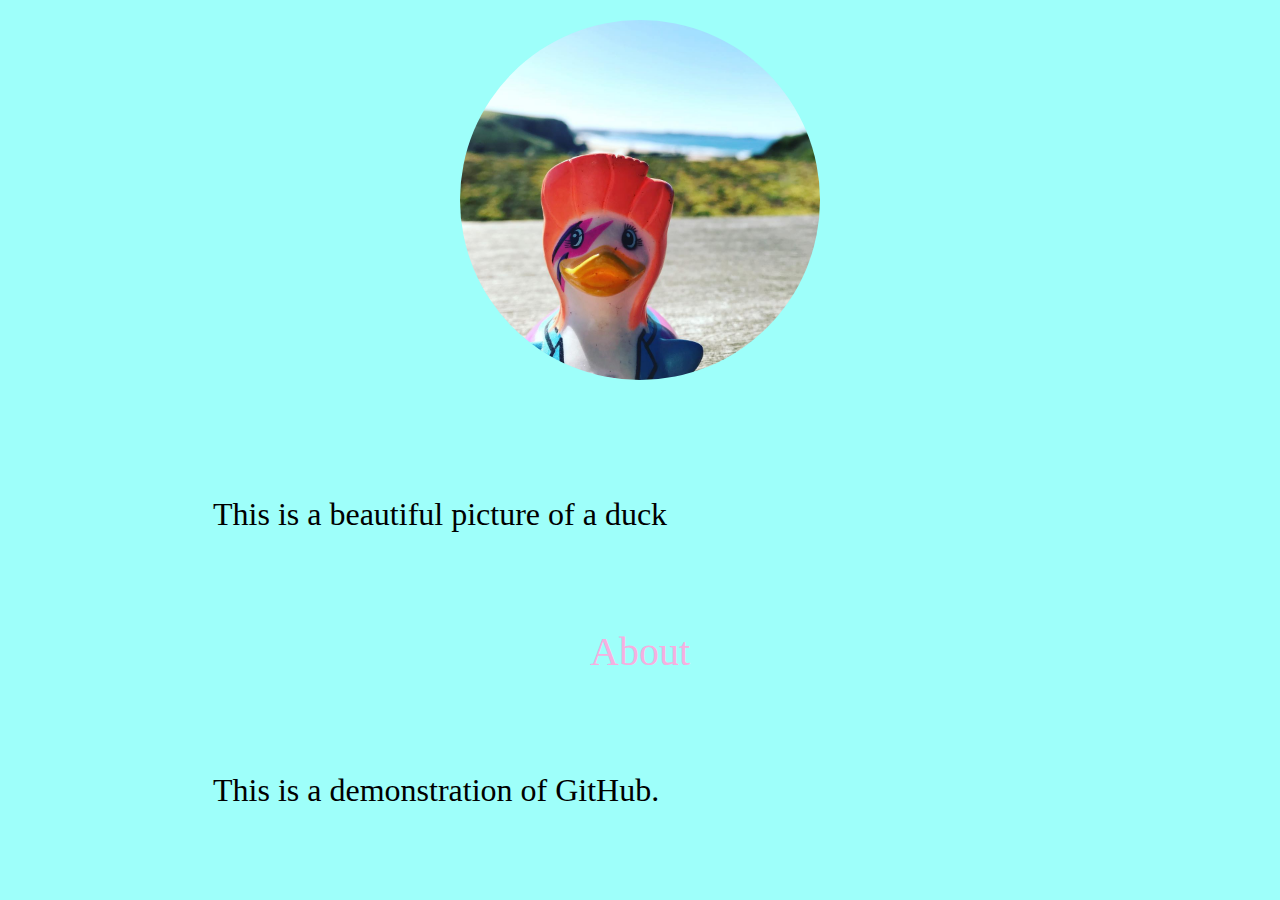
==== duckinfo.html @ fda5a603 "changes to pages" ====
<!DOCTYPE html>
<html>
<head>
  <title>Hello World</title>
  <meta charset="utf-8">
  <meta name="viewport" content="width=device-width, initial-scale=1, shrink-to-fit=no">
  <link rel="stylesheet" href="https://stackpath.bootstrapcdn.com/bootstrap/4.3.1/css/bootstrap.min.css" integrity="sha384-ggOyR0iXCbMQv3Xipma34MD+dH/1fQ784/j6cY/iJTQUOhcWr7x9JvoRxT2MZw1T" crossorigin="anonymous">
  <link rel="stylesheet" href="styles/styles.css">
</head>
<body>
  <div class="container">
  <img src="./duck.jpg" width="400px" alt="A duck"><!-- image of a duck -->

  <p>This is a beautiful picture of a duck </p>
  <h2> About </h2>
  <p>
    This is a demonstration of GitHub.
  </p>
</body>
</html>
---- styles/styles.css ----
body {
  color: rgb(0,0,0);
  font-family: 'Quicksand';
  margin: 0px;
  background: rgb(158, 255, 250);
}
div {
  min-height: 100vh;
  width: 100vw;
}
h1, h2 {
  text-align: center;
  color: rgb(245,176,224);
}
h1 {
  font-size: 5em;
}
h2 {
  font-size: 2.5em;
}
img {
  display: flex;
  padding: 20px;
  margin: 0 auto;
  border-radius: 260px;
}
p {
  width: 80%;
  margin: 10vh 10vw;
  font-size: 2em;
}
a {
  color: rgb(0,0,0)
}
ol {
  list-style: none;
  padding: 0;
  margin-bottom: 10%;
  font-size: 3em;
  display: flex;
  justify-content: ;
}

div.buttons {
  color: rgb(255,255,255);
  display: flex;
  justify-content: center, ;
  align-items: center;
  flex-direction:row;
}
li:hover {
  font-size:1.2em;
  transition: 0.6s ease;
}
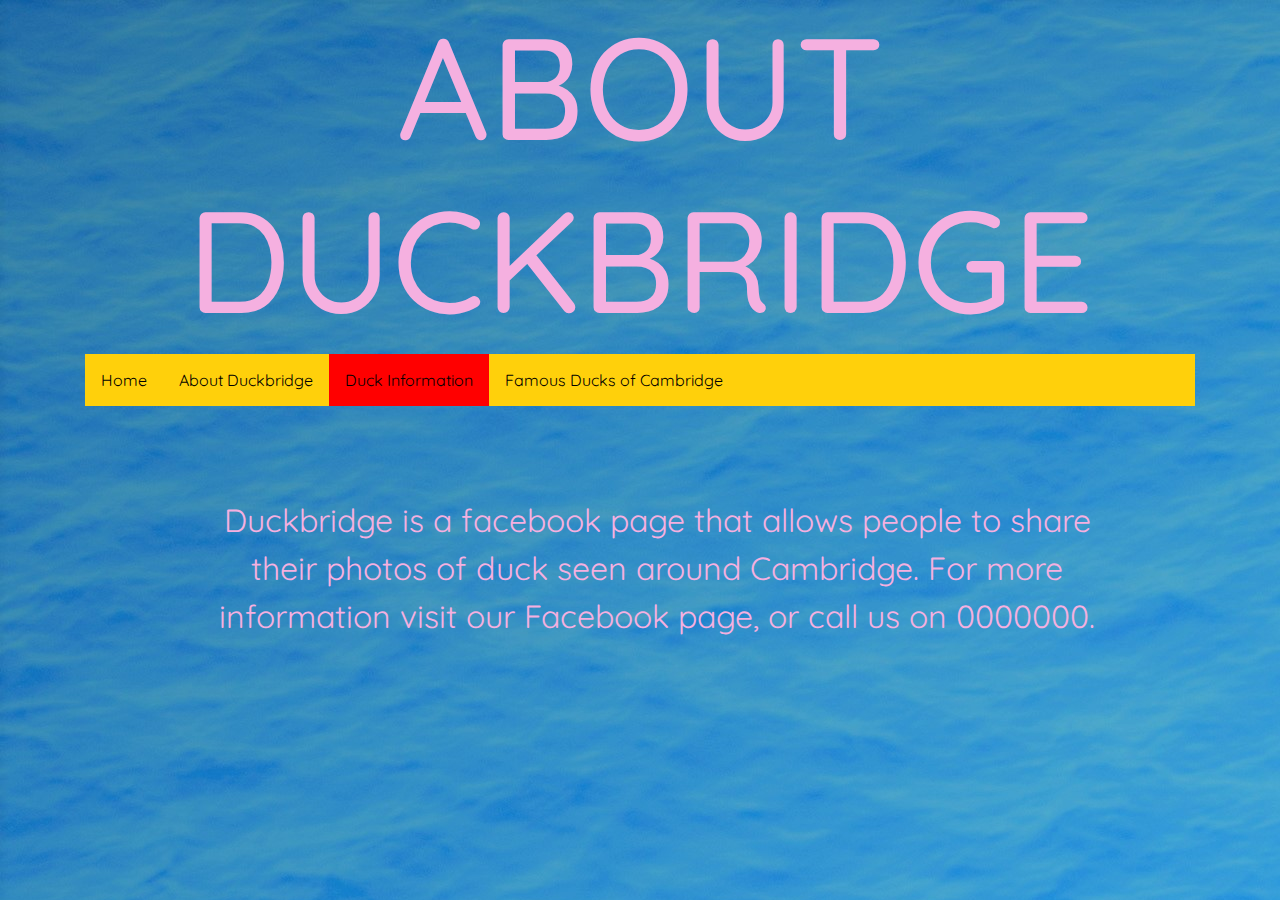
==== commit 1deecf6f: "added nav bar to all pages" ====
--- a/duckinfo.html
+++ b/duckinfo.html
@@ -6,15 +6,28 @@
   <meta name="viewport" content="width=device-width, initial-scale=1, shrink-to-fit=no">
   <link rel="stylesheet" href="https://stackpath.bootstrapcdn.com/bootstrap/4.3.1/css/bootstrap.min.css" integrity="sha384-ggOyR0iXCbMQv3Xipma34MD+dH/1fQ784/j6cY/iJTQUOhcWr7x9JvoRxT2MZw1T" crossorigin="anonymous">
   <link rel="stylesheet" href="styles/styles.css">
+  <link href="https://fonts.googleapis.com/css?family=Quicksand&display=swap" rel="stylesheet">
+
+
 </head>
+
 <body>
   <div class="container">
-  <img src="./duck.jpg" width="400px" alt="A duck"><!-- image of a duck -->
 
-  <p>This is a beautiful picture of a duck </p>
-  <h2> About </h2>
-  <p>
-    This is a demonstration of GitHub.
-  </p>
+    <h1>ABOUT DUCKBRIDGE</h1>
+
+      <ul>
+        <li><a href="index.html" >Home</a></li>
+        <li><a href="secondpage.html">About Duckbridge</a></li>
+        <li><a class="active" href="duckinfo.html" >Duck Information</a></li>
+        <li><a href="stcatsduck.html" >Famous Ducks of Cambridge</a></li>
+      </ul>
+
+      <p>Duckbridge is a facebook page that allows people to share their photos of duck seen around Cambridge.
+      For more information visit our Facebook page, or call us on 0000000. </p>
+
+
+    </div>
+
 </body>
 </html>
--- a/styles/styles.css
+++ b/styles/styles.css
@@ -2,43 +2,51 @@
   color: rgb(0,0,0);
   font-family: 'Quicksand';
   margin: 0px;
-  background: rgb(158, 255, 250);
+  background-image: url('../water.jpg');
 }
 div {
   min-height: 100vh;
   width: 100vw;
 }
-h1, h2 {
+h1, h2, h3 {
   text-align: center;
   color: rgb(245,176,224);
 }
 h1 {
-  font-size: 5em;
+  font-size: 9em;
 }
 h2 {
   font-size: 2.5em;
 }
+
+h3 {
+  font-size: 6em;
+}
+
 img {
   display: flex;
   padding: 20px;
   margin: 0 auto;
-  border-radius: 260px;
+  border-radius: 700px;
 }
+
 p {
+  text-align: center;
+  color: rgb(245,176,224);
   width: 80%;
   margin: 10vh 10vw;
   font-size: 2em;
 }
+
 a {
   color: rgb(0,0,0)
 }
-ol {
-  list-style: none;
-  padding: 0;
-  margin-bottom: 10%;
-  font-size: 3em;
-  display: flex;
-  justify-content: ;
+
+
+video {
+
+  margin: 10vh 10vw;
+  border-radius: 700px;
 }
 
 div.buttons {
@@ -47,8 +55,39 @@
   justify-content: center, ;
   align-items: center;
   flex-direction:row;
+  min-height: auto;
+  width: auto;
 }
+
+
+
+/* this stuff is for the nav bar */
+
+ul {
+  list-style-type: none;
+  margin: 0;
+  padding: 0;
+  overflow: hidden;
+  background-color: #ffd00b;
+}
+
+li {
+  float: left;
+}
+
+li a {
+  display: block;
+  color: black;
+  text-align: center;
+  padding: 14px 16px;
+  text-decoration: none;
+
+}
+
 li:hover {
-  font-size:1.2em;
-  transition: 0.6s ease;
+  background-color: #ff8712;
 }
+
+.active {
+  background-color: red;
+}
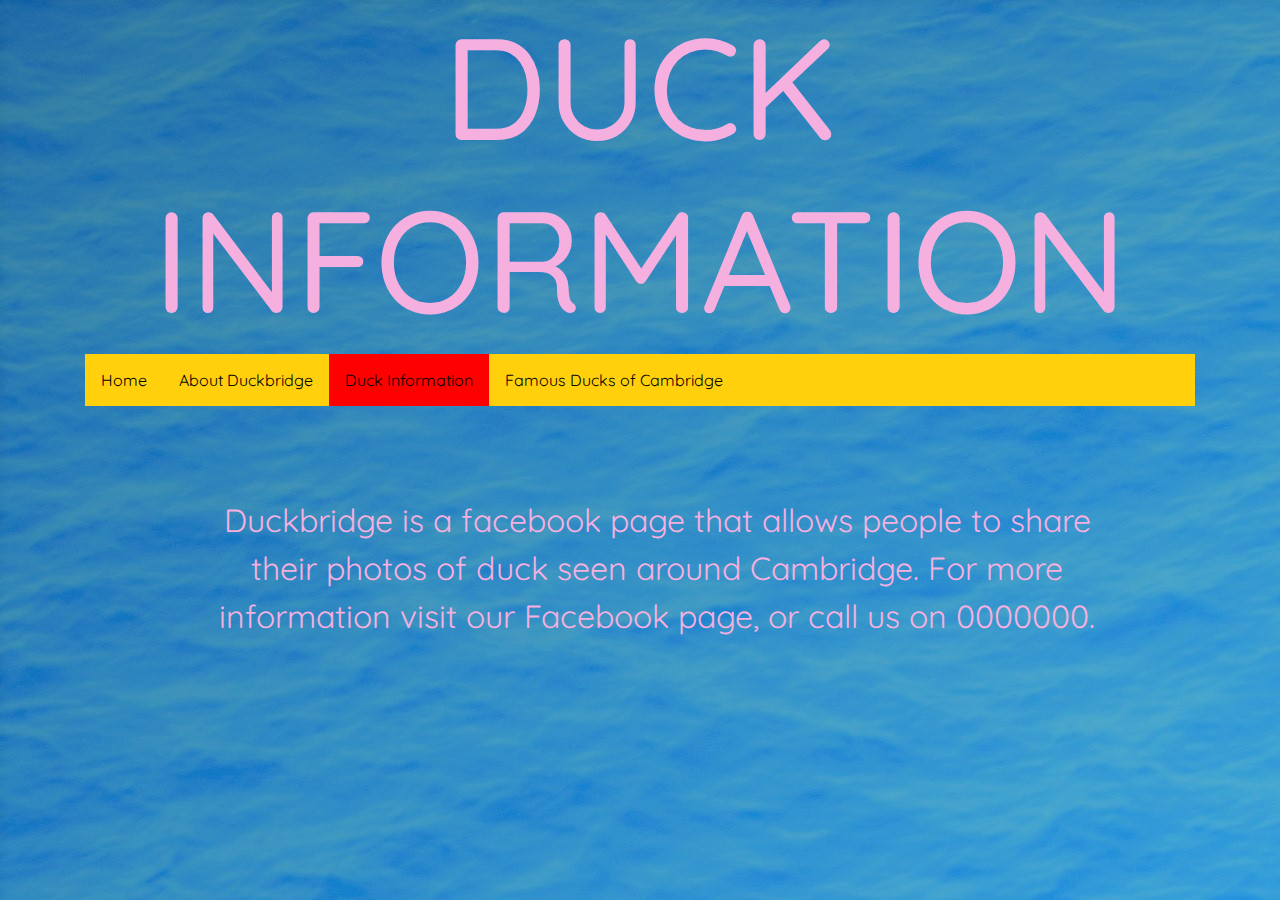
==== commit 3448a1fa: "Added map and changed titles" ====
--- a/duckinfo.html
+++ b/duckinfo.html
@@ -1,7 +1,7 @@
 <!DOCTYPE html>
 <html>
 <head>
-  <title>Hello World</title>
+  <title>Duckbridge</title>
   <meta charset="utf-8">
   <meta name="viewport" content="width=device-width, initial-scale=1, shrink-to-fit=no">
   <link rel="stylesheet" href="https://stackpath.bootstrapcdn.com/bootstrap/4.3.1/css/bootstrap.min.css" integrity="sha384-ggOyR0iXCbMQv3Xipma34MD+dH/1fQ784/j6cY/iJTQUOhcWr7x9JvoRxT2MZw1T" crossorigin="anonymous">
@@ -14,7 +14,7 @@
 <body>
   <div class="container">
 
-    <h1>ABOUT DUCKBRIDGE</h1>
+    <h1>DUCK INFORMATION</h1>
 
       <ul>
         <li><a href="index.html" >Home</a></li>
--- a/styles/styles.css
+++ b/styles/styles.css
@@ -23,7 +23,7 @@
   font-size: 6em;
 }
 
-img {
+#travelduck {
   display: flex;
   padding: 20px;
   margin: 0 auto;
@@ -91,3 +91,8 @@
 .active {
   background-color: red;
 }
+
+#map {
+  height: 400px;
+  width: 100%;
+}
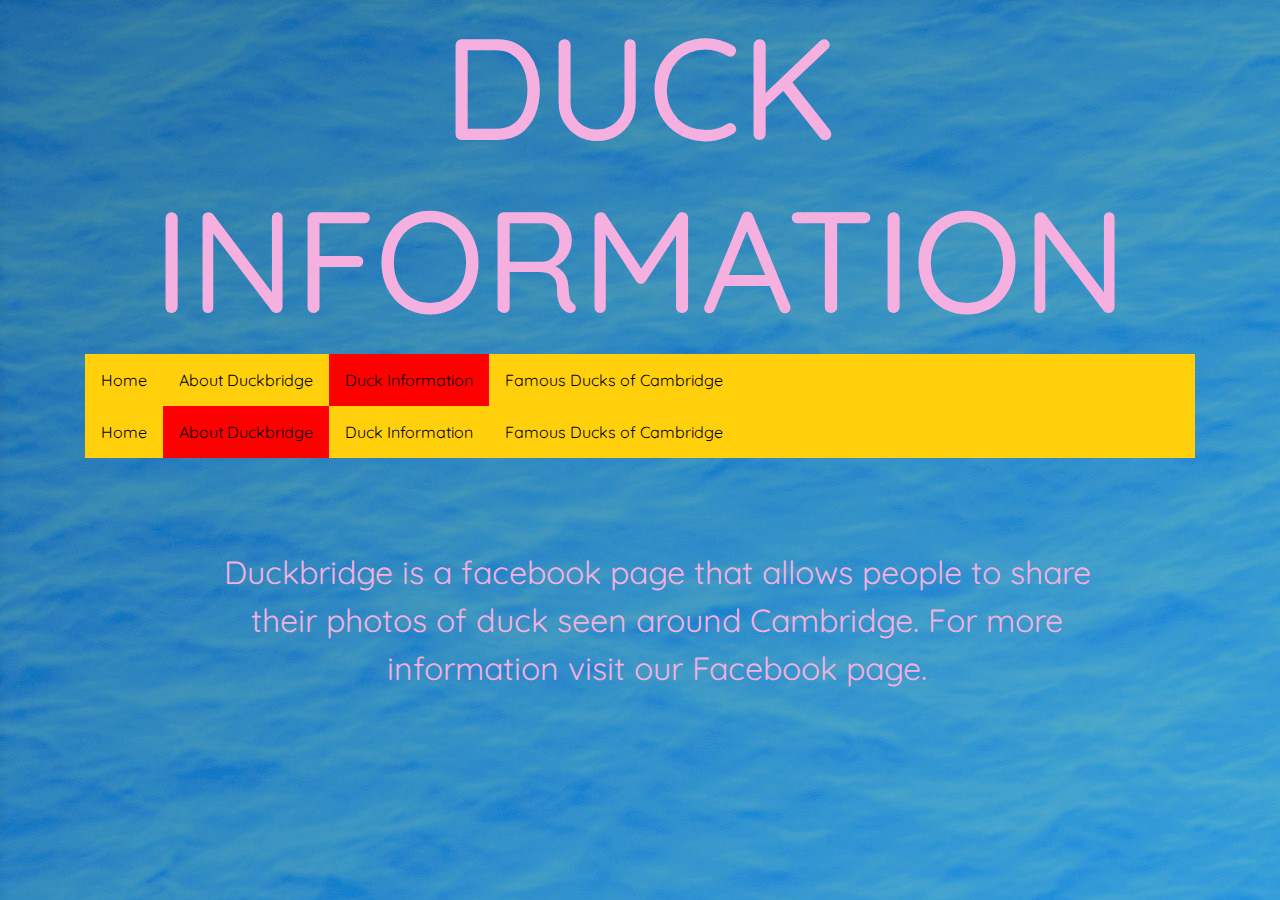
==== commit 1cb5df18: "Added hover effect to home" ====
--- a/duckinfo.html
+++ b/duckinfo.html
@@ -23,11 +23,17 @@
         <li><a href="stcatsduck.html" >Famous Ducks of Cambridge</a></li>
       </ul>
 
+      <ul>
+        <li><a href="index.html" >Home</a></li>
+        <li><a class="active" href="secondpage.html">About Duckbridge</a></li>
+        <li><a href="duckinfo.html" >Duck Information</a></li>
+        <li><a href="stcatsduck.html" >Famous Ducks of Cambridge</a></li>
+      </ul>
+
       <p>Duckbridge is a facebook page that allows people to share their photos of duck seen around Cambridge.
-      For more information visit our Facebook page, or call us on 0000000. </p>
+      For more information visit our Facebook page. </p>
 
-
-    </div>
+  </div>
 
 </body>
 </html>
--- a/styles/styles.css
+++ b/styles/styles.css
@@ -88,6 +88,11 @@
   background-color: #ff8712;
 }
 
+#clickduck:hover {
+  font-size:3em;
+  transition: 0.6s ease;
+}
+
 .active {
   background-color: red;
 }
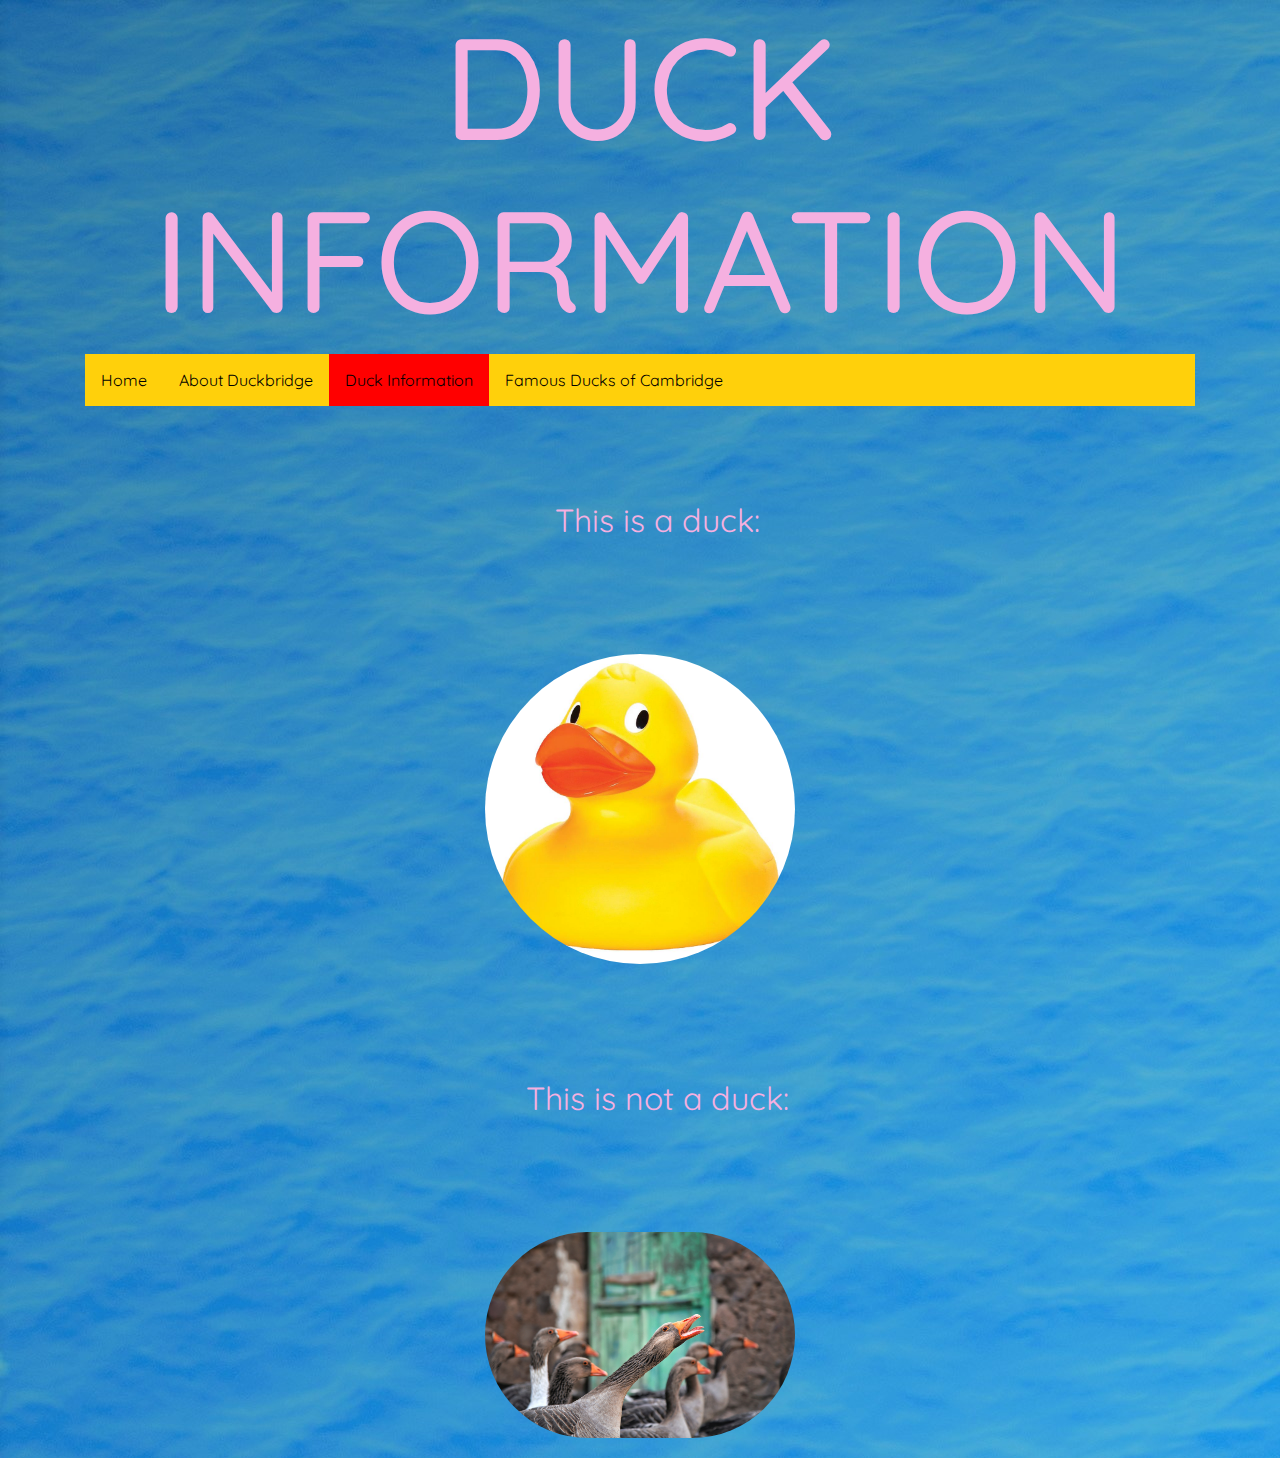
==== commit 26e1c327: "Finished duck information, edited about page" ====
--- a/duckinfo.html
+++ b/duckinfo.html
@@ -23,16 +23,10 @@
         <li><a href="stcatsduck.html" >Famous Ducks of Cambridge</a></li>
       </ul>
 
-      <ul>
-        <li><a href="index.html" >Home</a></li>
-        <li><a class="active" href="secondpage.html">About Duckbridge</a></li>
-        <li><a href="duckinfo.html" >Duck Information</a></li>
-        <li><a href="stcatsduck.html" >Famous Ducks of Cambridge</a></li>
-      </ul>
-
-      <p>Duckbridge is a facebook page that allows people to share their photos of duck seen around Cambridge.
-      For more information visit our Facebook page. </p>
-
+      <p>This is a duck:</p>
+      <img class="ducks" src="./toyduck.jpg" width="350px" alt="A duck">
+      <p>This is not a duck:</p>
+      <img class="ducks" src="./goose.jpg" width="350px" alt="A goose">
   </div>
 
 </body>
--- a/styles/styles.css
+++ b/styles/styles.css
@@ -23,7 +23,7 @@
   font-size: 6em;
 }
 
-#travelduck {
+.ducks {
   display: flex;
   padding: 20px;
   margin: 0 auto;
@@ -89,7 +89,7 @@
 }
 
 #clickduck:hover {
-  font-size:3em;
+  font-size: 3em;
   transition: 0.6s ease;
 }
 
